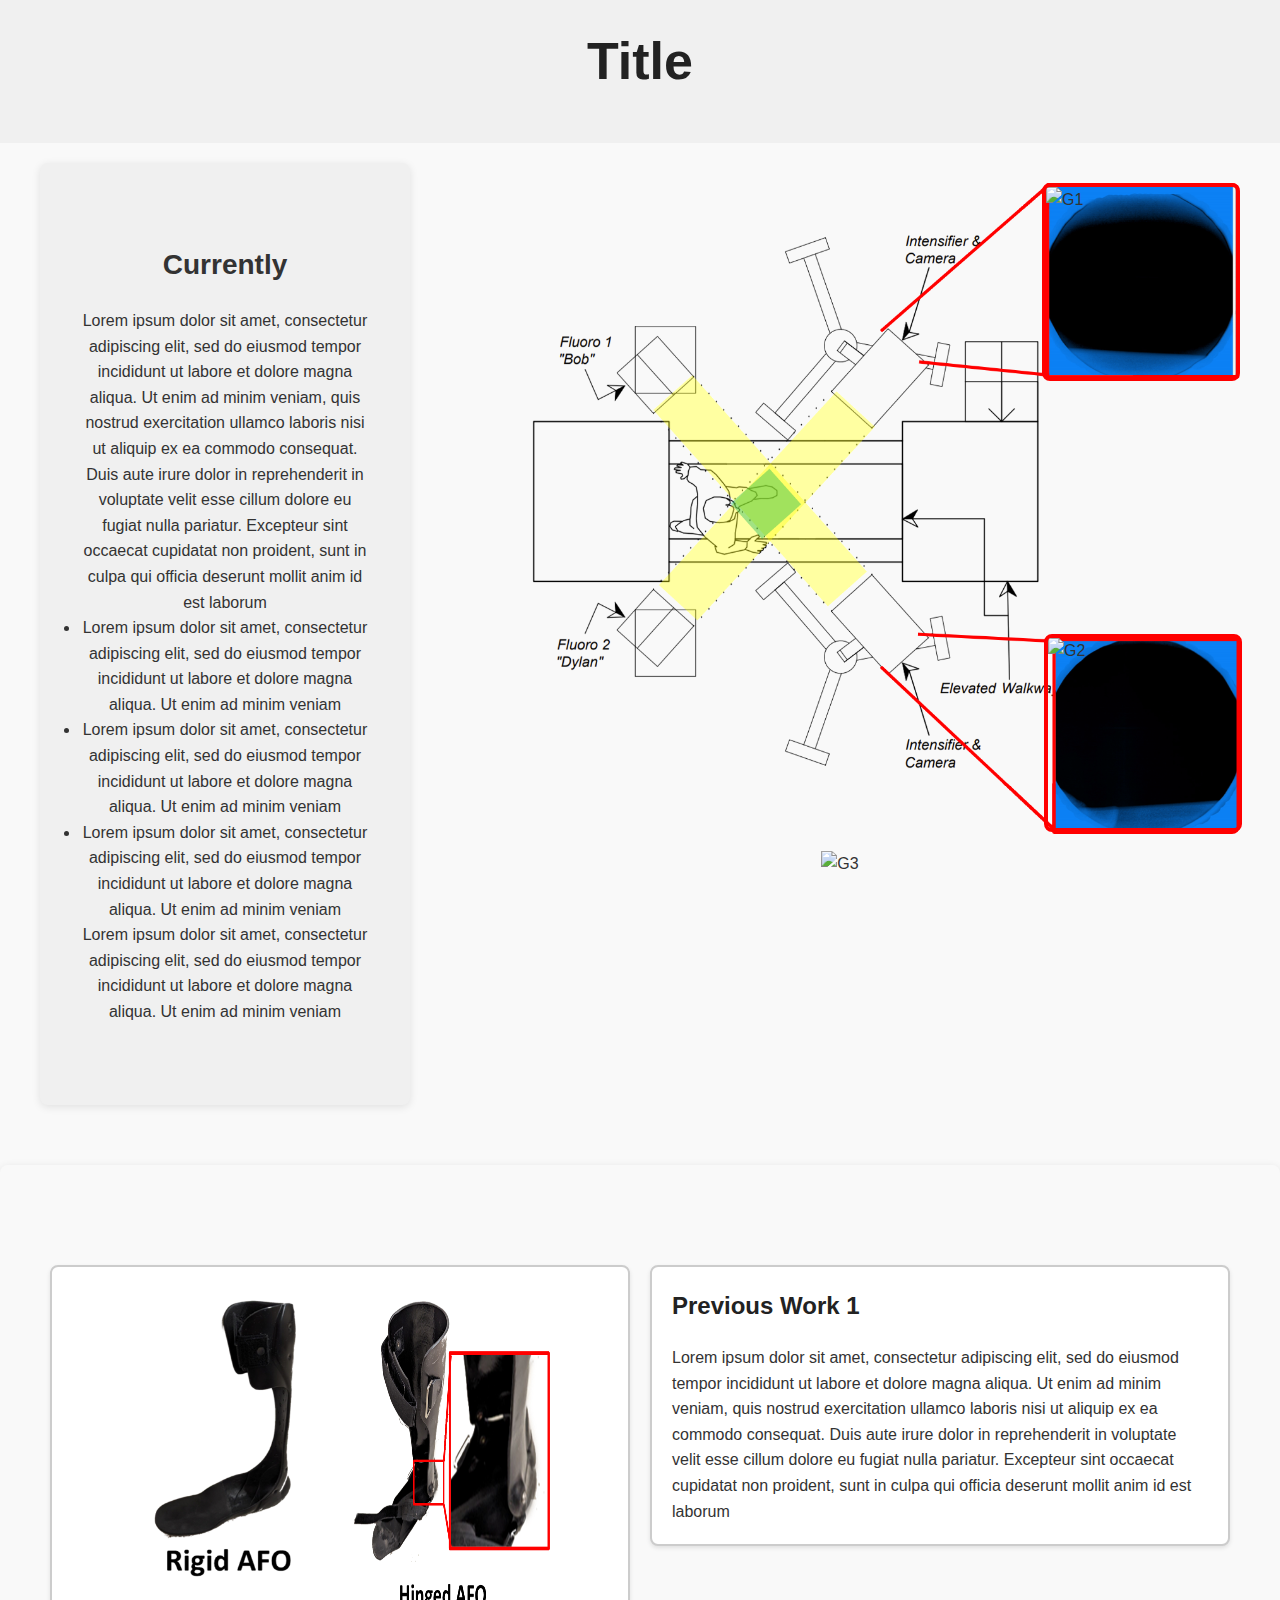
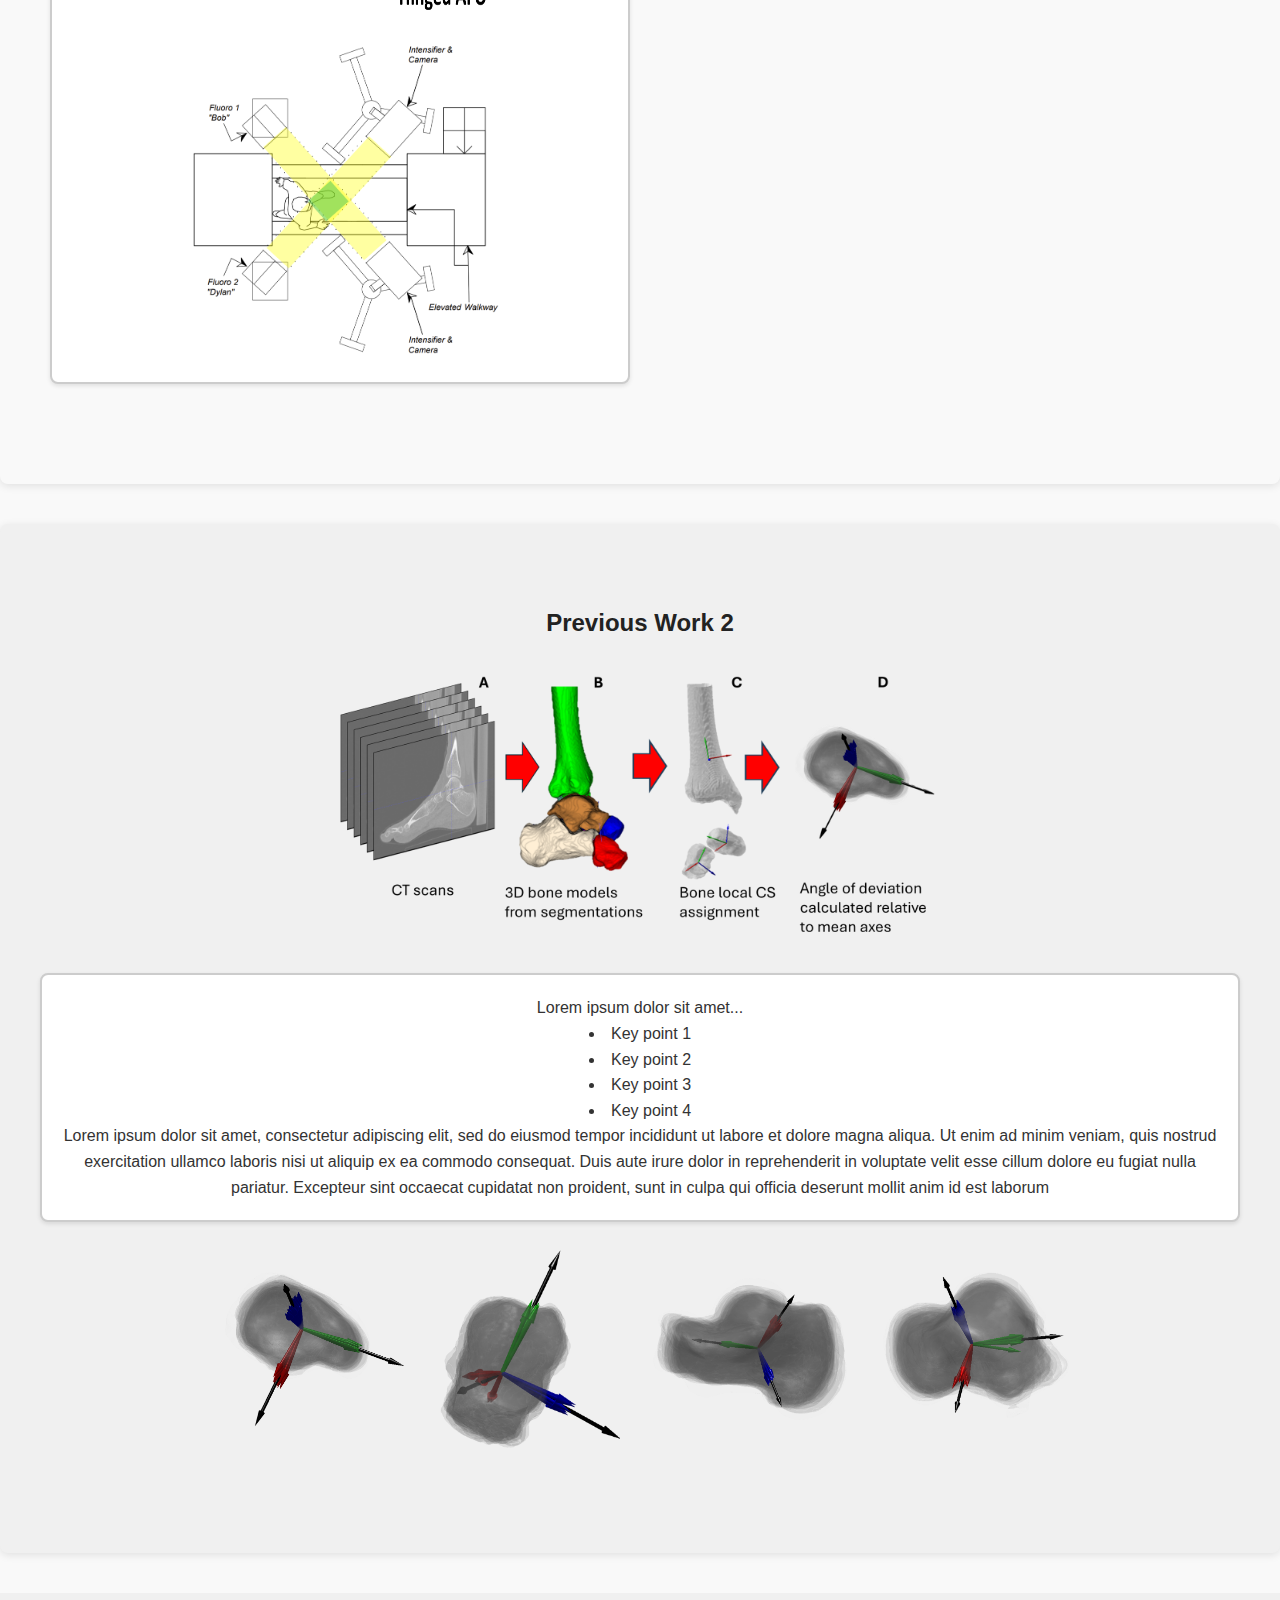
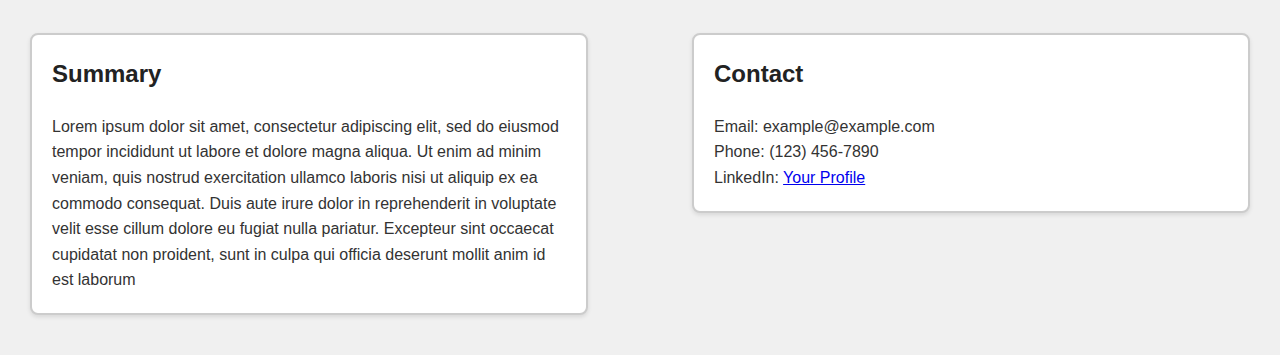
==== BenResearchWebpage/webpage.html @ af8d21a6 "Adding the css style page" ====
<!DOCTYPE html>
<html lang="en">
<head>
    <meta charset="UTF-8">
    <meta name="viewport" content="width=device-width, initial-scale=1.0">
    <title>Updated Wireframe Layout</title>
    <link rel="stylesheet" href="styles.css">
</head>
<body>

    <!-- Header Section -->
    <header>
        <h1>Title</h1>
    </header>

    <!-- Currently Section -->
    <div class="content-wrapper">
        <section id="currently" class="section diagonal">
            <h2>Currently</h2>
            <p>Lorem ipsum dolor sit amet, consectetur adipiscing elit, sed do eiusmod tempor incididunt ut labore et dolore magna aliqua. Ut enim ad minim veniam, quis nostrud exercitation ullamco laboris nisi ut aliquip ex ea commodo consequat. Duis aute irure dolor in reprehenderit in voluptate velit esse cillum dolore eu fugiat nulla pariatur. Excepteur sint occaecat cupidatat non proident, sunt in culpa qui officia deserunt mollit anim id est laborum</p>
            <ul>
                <li>Lorem ipsum dolor sit amet, consectetur adipiscing elit, sed do eiusmod tempor incididunt ut labore et dolore magna aliqua. Ut enim ad minim veniam</li>
                <li>Lorem ipsum dolor sit amet, consectetur adipiscing elit, sed do eiusmod tempor incididunt ut labore et dolore magna aliqua. Ut enim ad minim veniam</li>
                <li>Lorem ipsum dolor sit amet, consectetur adipiscing elit, sed do eiusmod tempor incididunt ut labore et dolore magna aliqua. Ut enim ad minim veniam</li>
            </ul>
            <p>Lorem ipsum dolor sit amet, consectetur adipiscing elit, sed do eiusmod tempor incididunt ut labore et dolore magna aliqua. Ut enim ad minim veniam</p>
        </section>
    
        <!-- New Div for the Image Section -->
        <div class="image-section">
            <!-- Image Container -->
            <div class="image-container">
                <img src="Nico_WebLayout_Images/Section_1/Img_1__BlackLines_Gifs.png" alt="Main Image 1" class="main-image">
                
                <!-- Overlayed Boxes for G1 and G2 -->
                <div class="overlay red-box-1">
                    <img src="Nico_WebLayout_Images/Section_1/G1__LeftFoot.gif" alt="G1" class="overlay-image">
                </div>
                <div class="overlay red-box-2">
                    <img src="Nico_WebLayout_Images/Section_1/G2__RightFoot.gif" alt="G2" class="overlay-image">
                </div>
            </div>
    
            <!-- New Medium Image Below -->
            <div class="new-image-container">
                <img src="Nico_WebLayout_Images/Section_1/G3__BoneTracked.gif" alt="G3" class="new-image">
            </div>
        </div>
    </div>

    <!-- Previous Work 1 Section -->
    <section id="previous-work-1" class="section reverse-layout">
        <div class="previous-work-1-content">
            <div class="left-content-container">
                <div class="images-block">
                    <div class="image-row">
                        <img src="Nico_WebLayout_Images/Section_2/Img_2__RigidAFO.png" alt="I2 Image" class="small-image">
                        <img src="Nico_WebLayout_Images/Section_2/Img_3__HingedAFO.png" alt="I3 Image" class="small-image">
                    </div>
                    <img src="Nico_WebLayout_Images/Section_2/Img_4__BlackLines.png" alt="I4 Image" class="medium-image">
                </div>
            </div>
            <div class="right-content-container">
                <h2>Previous Work 1</h2>
                <p>Lorem ipsum dolor sit amet, consectetur adipiscing elit, sed do eiusmod tempor incididunt ut labore et dolore magna aliqua. Ut enim ad minim veniam, quis nostrud exercitation ullamco laboris nisi ut aliquip ex ea commodo consequat. Duis aute irure dolor in reprehenderit in voluptate velit esse cillum dolore eu fugiat nulla pariatur. Excepteur sint occaecat cupidatat non proident, sunt in culpa qui officia deserunt mollit anim id est laborum</p>
            </div>
        </div>
    </section>

    <!-- Previous Work 2 Section -->
    <section id="previous-work-2" class="section diagonal">
        <h2>Previous Work 2</h2>
        <img src="Nico_WebLayout_Images/Section_3/Img_5__Flow_BlackText.png" alt="I5" class="large-image">
        <div class="previous-work-2-content">
            
            <!-- Top Content Container -->
            <div class="top-content-container">
                <div class="top-content">
                    <p>Lorem ipsum dolor sit amet...</p>
                    <ul>
                        <li>Key point 1</li>
                        <li>Key point 2</li>
                        <li>Key point 3</li>
                        <li>Key point 4</li>
                    </ul>
                    <p>Lorem ipsum dolor sit amet, consectetur adipiscing elit, sed do eiusmod tempor incididunt ut labore et dolore magna aliqua. Ut enim ad minim veniam, quis nostrud exercitation ullamco laboris nisi ut aliquip ex ea commodo consequat. Duis aute irure dolor in reprehenderit in voluptate velit esse cillum dolore eu fugiat nulla pariatur. Excepteur sint occaecat cupidatat non proident, sunt in culpa qui officia deserunt mollit anim id est laborum</p>
                </div>
            </div>
    
            <!-- Bottom Content Container -->
            <div class="bottom-content-container">
                <div class="side-images">
                    <img src="Nico_WebLayout_Images/Section_3/Img_6__Navicular.png" alt="I6" class="small-image">
                    <img src="Nico_WebLayout_Images/Section_3/Img_7__Cubiod.png" alt="I7" class="small-image">
                    <img src="Nico_WebLayout_Images/Section_3/Img_8__Calcaneus.png" alt="I8" class="small-image">
                    <img src="Nico_WebLayout_Images/Section_3/Img_9__Talus.png" alt="I9" class="small-image">
                </div>
            </div>
    
        </div>
    </section>
    
    <!-- Summary and Contact Section -->
    <section id="summary-contact">
        <div class="summary-contact-content">
            <div class="summary-container">
                <h2>Summary</h2>
                <p>Lorem ipsum dolor sit amet, consectetur adipiscing elit, sed do eiusmod tempor incididunt ut labore et dolore magna aliqua. Ut enim ad minim veniam, quis nostrud exercitation ullamco laboris nisi ut aliquip ex ea commodo consequat. Duis aute irure dolor in reprehenderit in voluptate velit esse cillum dolore eu fugiat nulla pariatur. Excepteur sint occaecat cupidatat non proident, sunt in culpa qui officia deserunt mollit anim id est laborum</p>
            </div>
            <div class="contact-container">
                <h2>Contact</h2>
                <p>Email: example@example.com</p>
                <p>Phone: (123) 456-7890</p>
                <p>LinkedIn: <a href="your-linkedin-profile-url">Your Profile</a></p>
            </div>
        </div>
    </section>

</body>
</html>
---- BenResearchWebpage/styles.css ----
/* General Body and Global Styles */
* {
    box-sizing: border-box;
    margin: 0;
    padding: 0;
}

body {
    font-family: Arial, sans-serif;
    background-color: #f9f9f9;
    color: #333;
    line-height: 1.6;
    margin: 0;
    padding: 0;
}

h1, h2 {
    color: #222;
    margin-bottom: 20px;
}

header {
    background-color: #f0f0f0;
    color: white;
    padding: 20px 0;
    text-align: center;
}

header h1 {
    font-size: 52px;
    font-weight: bold;
}

.section {
    position: relative;
    padding: 80px 20px;
    margin-bottom: 40px;
    border-radius: 8px;
    box-shadow: 0 2px 8px rgba(0, 0, 0, 0.1);
    overflow: hidden;
    padding-left: 40px;
    padding-right: 40px;
}

.section.diagonal {
    background: #f0f0f0;
}

#currently {
    background-color: #f0f0f0;
}

#previous-work {
    background-color: #e0f7fa;
}

#previous-work-2 {
    background-color: #f0f0f0;
}

#summary-contact {
    background-color: #e0f7fa;
}

.content-wrapper {
    display: flex;
    justify-content: center;
    align-items: flex-start;
    gap: 30px;
    margin: 20px auto;
    max-width: 1200px;
}

.image-section {
    display: flex;
    flex-direction: column;
    align-items: center;
    margin-top: 20px;
}

#currently {
    flex: 1;
    max-width: 45%;
    min-width: 300px;
    text-align: center;
}

#currently h2 {
    font-size: 28px;
    color: #333;
}

.image-container {
    position: relative;
    width: 800px;
}

.new-image-container {
    margin-top: 10px;
}

.main-image {
    width: 100%;
    border-radius: 8px;
}

.overlay {
    position: absolute;
    border: 4px solid red;
    width: 198px;
    height: 198px;
    overflow: hidden;
    border-radius: 8px;
}

.red-box-1 {
    top: 0;
    left: 602px;
}

.red-box-2 {
    top: 451px;
    left: 604px;
}

.overlay-image {
    width: 100%;
    height: 100%;
    object-fit: cover;
}

#previous-work, #previous-work-2 {
    text-align: center;
}

.images-block {
    display: flex;
    flex-direction: column;
    align-items: center;
}

.image-row {
    display: flex;
    justify-content: center;
    gap: 20px;
}

.small-image {
    width: 200px;
    height: auto;
}

.medium-image {
    width: 400px;
    height: auto;
}

.large-image {
    width: 600px;
    height: auto;
}

.new-image {
    width: 800px;
    height: auto;
}

#summary-contact {
    background-color: #f0f0f0;
    padding: 20px;
}

.summary-contact-content {
    display: flex;
    justify-content: space-between;
    align-items: flex-start;
    margin: 20px 0;
}

.summary-container,
.contact-container {
    flex: 1;
    max-width: 45%;
    padding: 20px;
    border: 2px solid #ccc;
    border-radius: 8px;
    background-color: #fff;
    box-shadow: 0 2px 4px rgba(0, 0, 0, 0.1);
    margin: 0 10px;
}

.summary-container {
    text-align: left;
}

.contact-container {
    display: flex;
    flex-direction: column;
    align-items: flex-start;
}

.previous-work-2-content {
    display: flex;
    flex-direction: column;
    align-items: center;
    margin: 20px 0;
}

.top-content-container {
    width: 100%;
    padding: 20px;
    border: 2px solid #ccc;
    border-radius: 8px;
    background-color: #fff;
    box-shadow: 0 2px 4px rgba(0, 0, 0, 0.1);
    margin-bottom: 20px;
}

.top-content {
    width: 100%;
    text-align: center;
}

.top-content ul {
    list-style-position: inside;
    padding-left: 0;
    display: inline-block;
}

.bottom-content-container {
    width: 100%;
}

.side-images {
    display: flex;
    flex-direction: row;
    align-items: center;
    justify-content: center;
}

.side-images img {
    margin: 0 10px;
}

.previous-work-1-content {
    display: flex;
    justify-content: space-between;
    align-items: flex-start;
    margin: 20px 0;
}

.left-content-container,
.right-content-container {
    flex: 1;
    max-width: 50%;
    padding: 20px;
    border: 2px solid #ccc;
    border-radius: 8px;
    background-color: #fff;
    box-shadow: 0 2px 4px rgba(0, 0, 0, 0.1);
    margin: 0 10px;
}

.left-content-container {
    text-align: center;
}

.right-content-container {
    display: flex;
    flex-direction: column;
    align-items: flex-start;
}

@media (max-width: 768px) {
    .previous-work-2-content {
        flex-direction: column;
        align-items: center;
    }

    .left-content-container, .right-content-container {
        max-width: 100%;
        text-align: center;
        padding: 20px;
        border: 2px solid #ccc;
        border-radius: 8px;
        background-color: #fff;
        box-shadow: 0 2px 4px rgba(0, 0, 0, 0.1);
        margin: 10px 0;
    }

    .right-content {
        margin-right: 0;
    }

    .previous-work-1-content {
        flex-direction: column;
        align-items: center;
    }

    .summary-contact-content {
        flex-direction: column;
        align-items: center;
    }

    .summary-container, .contact-container {
        max-width: 100%;
        text-align: center;
        padding: 20px;
        border: 2px solid #ccc;
        border-radius: 8px;
        background-color: #fff;
        box-shadow: 0 2px 4px rgba(0, 0, 0, 0.1);
        margin: 10px 0;
    }
}
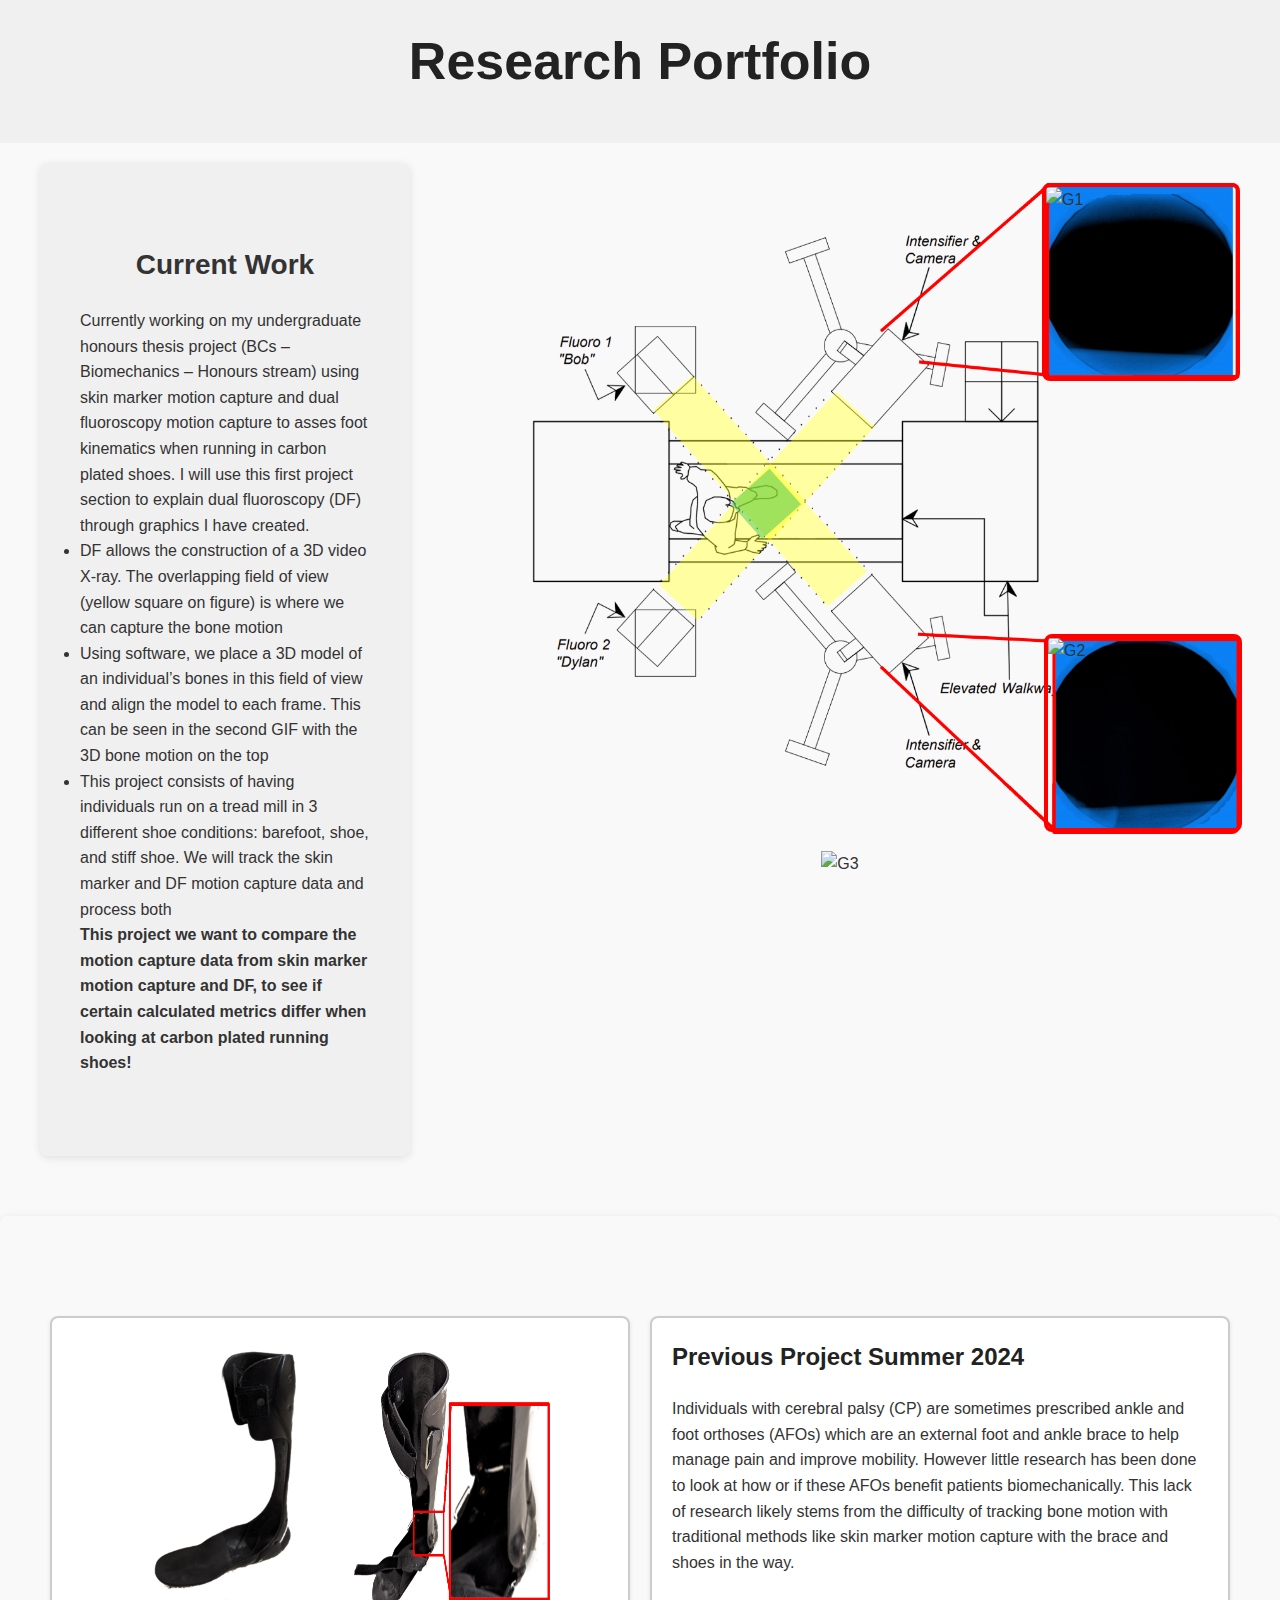
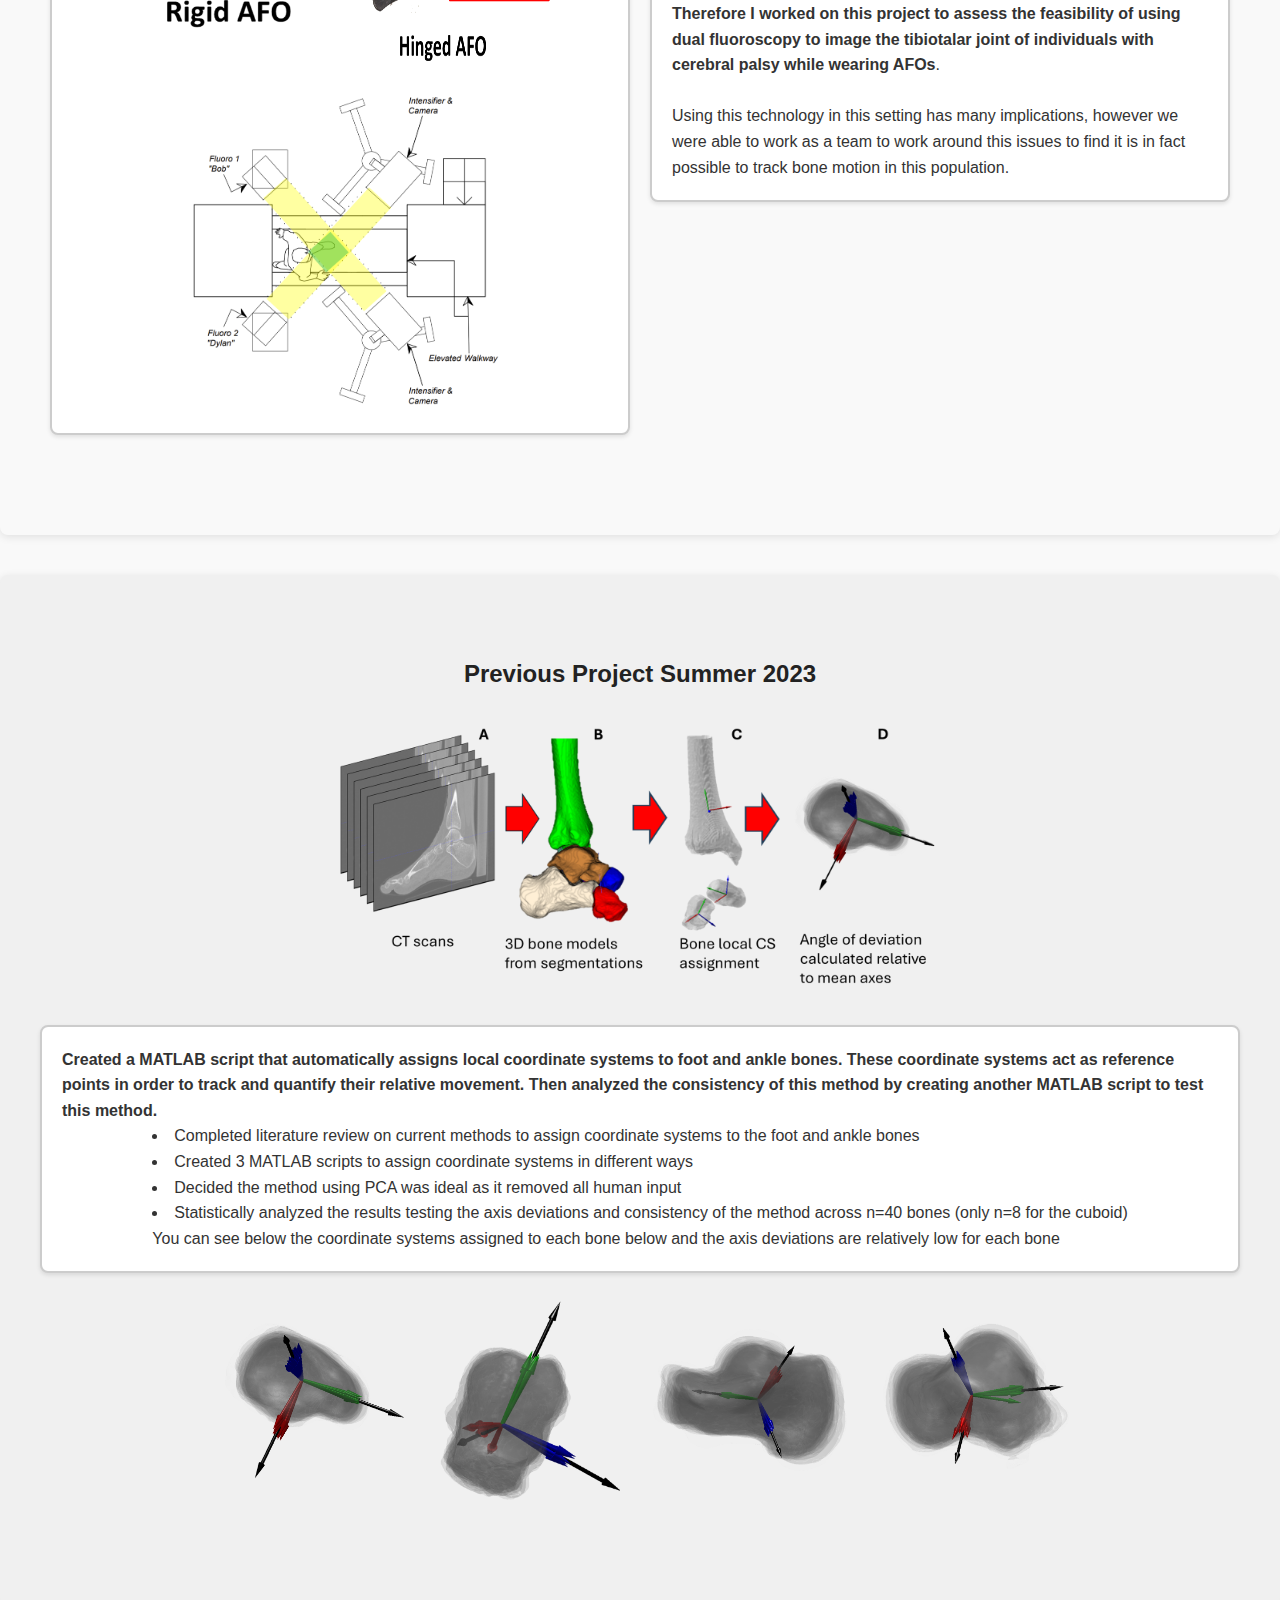
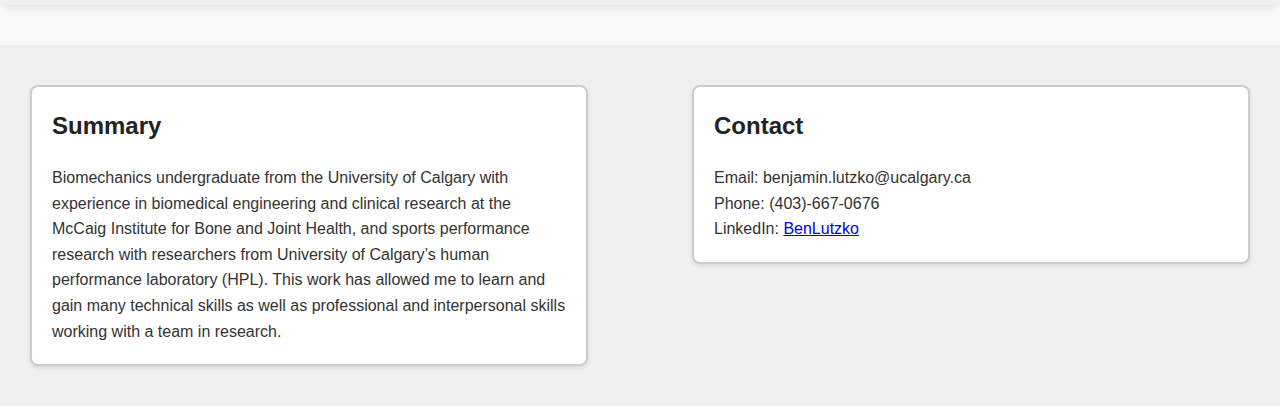
==== commit 80aba848: "Adding the updated css page and the website with all the written content added" ====
--- a/BenResearchWebpage/webpage.html
+++ b/BenResearchWebpage/webpage.html
@@ -10,20 +10,22 @@
 
     <!-- Header Section -->
     <header>
-        <h1>Title</h1>
+        <h1>Research Portfolio</h1>
     </header>
 
     <!-- Currently Section -->
     <div class="content-wrapper">
         <section id="currently" class="section diagonal">
-            <h2>Currently</h2>
-            <p>Lorem ipsum dolor sit amet, consectetur adipiscing elit, sed do eiusmod tempor incididunt ut labore et dolore magna aliqua. Ut enim ad minim veniam, quis nostrud exercitation ullamco laboris nisi ut aliquip ex ea commodo consequat. Duis aute irure dolor in reprehenderit in voluptate velit esse cillum dolore eu fugiat nulla pariatur. Excepteur sint occaecat cupidatat non proident, sunt in culpa qui officia deserunt mollit anim id est laborum</p>
+            <h2>Current Work</h2>
+            <p>Currently working on my undergraduate honours thesis project (BCs – Biomechanics – Honours stream) using skin marker motion capture and dual fluoroscopy motion capture to asses foot kinematics when running in carbon plated shoes. I will use this first project section to explain dual fluoroscopy (DF) through graphics I have created.</p>
             <ul>
-                <li>Lorem ipsum dolor sit amet, consectetur adipiscing elit, sed do eiusmod tempor incididunt ut labore et dolore magna aliqua. Ut enim ad minim veniam</li>
-                <li>Lorem ipsum dolor sit amet, consectetur adipiscing elit, sed do eiusmod tempor incididunt ut labore et dolore magna aliqua. Ut enim ad minim veniam</li>
-                <li>Lorem ipsum dolor sit amet, consectetur adipiscing elit, sed do eiusmod tempor incididunt ut labore et dolore magna aliqua. Ut enim ad minim veniam</li>
+                <li>DF allows the construction of a 3D video X-ray. The overlapping field of view (yellow square on figure) is where we can capture the bone motion </li>
+               
+                <li>Using software, we place a 3D model of an individual’s bones in this field of view and align the model to each frame. This can be seen in the second GIF with the 3D bone motion on the top</li>
+                
+                <li>This project consists of having individuals run on a tread mill in 3 different shoe conditions: barefoot, shoe, and stiff shoe. We will track the skin marker and DF motion capture data and process both</li>
             </ul>
-            <p>Lorem ipsum dolor sit amet, consectetur adipiscing elit, sed do eiusmod tempor incididunt ut labore et dolore magna aliqua. Ut enim ad minim veniam</p>
+            <p><b>This project we want to compare the motion capture data from skin marker motion capture and DF, to see if certain calculated metrics differ when looking at carbon plated running shoes!</b></p>
         </section>
     
         <!-- New Div for the Image Section -->
@@ -61,29 +63,31 @@
                 </div>
             </div>
             <div class="right-content-container">
-                <h2>Previous Work 1</h2>
-                <p>Lorem ipsum dolor sit amet, consectetur adipiscing elit, sed do eiusmod tempor incididunt ut labore et dolore magna aliqua. Ut enim ad minim veniam, quis nostrud exercitation ullamco laboris nisi ut aliquip ex ea commodo consequat. Duis aute irure dolor in reprehenderit in voluptate velit esse cillum dolore eu fugiat nulla pariatur. Excepteur sint occaecat cupidatat non proident, sunt in culpa qui officia deserunt mollit anim id est laborum</p>
+                <h2>Previous Project Summer 2024</h2>
+                <p>Individuals with cerebral palsy (CP) are sometimes prescribed ankle and foot orthoses (AFOs) which are an external foot and ankle brace to help manage pain and improve mobility. However little research has been done to look at how or if these AFOs benefit patients biomechanically. This lack of research likely stems from the difficulty of tracking bone motion with traditional methods like skin marker motion capture with the brace and shoes in the way.</p><br>
+                <p><b>Therefore I worked on this project to assess the feasibility of using dual fluoroscopy to image the tibiotalar joint of individuals with cerebral palsy while wearing AFOs</b>.</p> <br>
+                <p>Using this technology in this setting has many implications, however we were able to work as a team to work around this issues to find it is in fact possible to track bone motion in this population.</p>
             </div>
         </div>
     </section>
 
     <!-- Previous Work 2 Section -->
     <section id="previous-work-2" class="section diagonal">
-        <h2>Previous Work 2</h2>
+        <h2>Previous Project Summer 2023</h2>
         <img src="Nico_WebLayout_Images/Section_3/Img_5__Flow_BlackText.png" alt="I5" class="large-image">
         <div class="previous-work-2-content">
             
             <!-- Top Content Container -->
             <div class="top-content-container">
                 <div class="top-content">
-                    <p>Lorem ipsum dolor sit amet...</p>
+                    <p><b>Created a MATLAB script that automatically assigns local coordinate systems to foot and ankle bones. These coordinate systems act as reference points in order to track and quantify their relative movement. Then analyzed the consistency of this method by creating another MATLAB script to test this method.</b></p>
                     <ul>
-                        <li>Key point 1</li>
-                        <li>Key point 2</li>
-                        <li>Key point 3</li>
-                        <li>Key point 4</li>
+                        <li>Completed literature review on current methods to assign coordinate systems to the foot and ankle bones</li>
+                        <li>Created 3 MATLAB scripts to assign coordinate systems in different ways</li>
+                        <li>Decided the method using PCA was ideal as it removed all human input</li>
+                        <li>Statistically analyzed the results testing the axis deviations and consistency of the method across n=40 bones (only n=8 for the cuboid)</li>
+                        <p> You can see below the coordinate systems assigned to each bone below and the axis deviations are relatively low for each bone</p>
                     </ul>
-                    <p>Lorem ipsum dolor sit amet, consectetur adipiscing elit, sed do eiusmod tempor incididunt ut labore et dolore magna aliqua. Ut enim ad minim veniam, quis nostrud exercitation ullamco laboris nisi ut aliquip ex ea commodo consequat. Duis aute irure dolor in reprehenderit in voluptate velit esse cillum dolore eu fugiat nulla pariatur. Excepteur sint occaecat cupidatat non proident, sunt in culpa qui officia deserunt mollit anim id est laborum</p>
                 </div>
             </div>
     
@@ -105,13 +109,13 @@
         <div class="summary-contact-content">
             <div class="summary-container">
                 <h2>Summary</h2>
-                <p>Lorem ipsum dolor sit amet, consectetur adipiscing elit, sed do eiusmod tempor incididunt ut labore et dolore magna aliqua. Ut enim ad minim veniam, quis nostrud exercitation ullamco laboris nisi ut aliquip ex ea commodo consequat. Duis aute irure dolor in reprehenderit in voluptate velit esse cillum dolore eu fugiat nulla pariatur. Excepteur sint occaecat cupidatat non proident, sunt in culpa qui officia deserunt mollit anim id est laborum</p>
+                <p>Biomechanics undergraduate from the University of Calgary with experience in biomedical engineering and clinical research at the McCaig Institute for Bone and Joint Health, and sports performance research with researchers from University of Calgary’s human performance laboratory (HPL). This work has allowed me to learn and gain many technical skills as well as professional and interpersonal skills working with a team in research.</p>
             </div>
             <div class="contact-container">
                 <h2>Contact</h2>
-                <p>Email: example@example.com</p>
-                <p>Phone: (123) 456-7890</p>
-                <p>LinkedIn: <a href="your-linkedin-profile-url">Your Profile</a></p>
+                <p>Email: benjamin.lutzko@ucalgary.ca </p>
+                <p>Phone: (403)-667-0676</p>
+                <p>LinkedIn: <a href="https://www.linkedin.com/in/ben-lutzko/">BenLutzko</a></p>
             </div>
         </div>
     </section>
--- a/BenResearchWebpage/styles.css
+++ b/BenResearchWebpage/styles.css
@@ -50,6 +50,10 @@
     background-color: #f0f0f0;
 }
 
+#currently p, #currently ul {
+    text-align: left; /* or justify */
+}
+
 #previous-work {
     background-color: #e0f7fa;
 }
@@ -132,7 +136,9 @@
 #previous-work, #previous-work-2 {
     text-align: center;
 }
-
+#previous-work-2 p, #previous-work-2 ul {
+    text-align: left; /* This overrides the text alignment to be left */
+}
 .images-block {
     display: flex;
     flex-direction: column;
